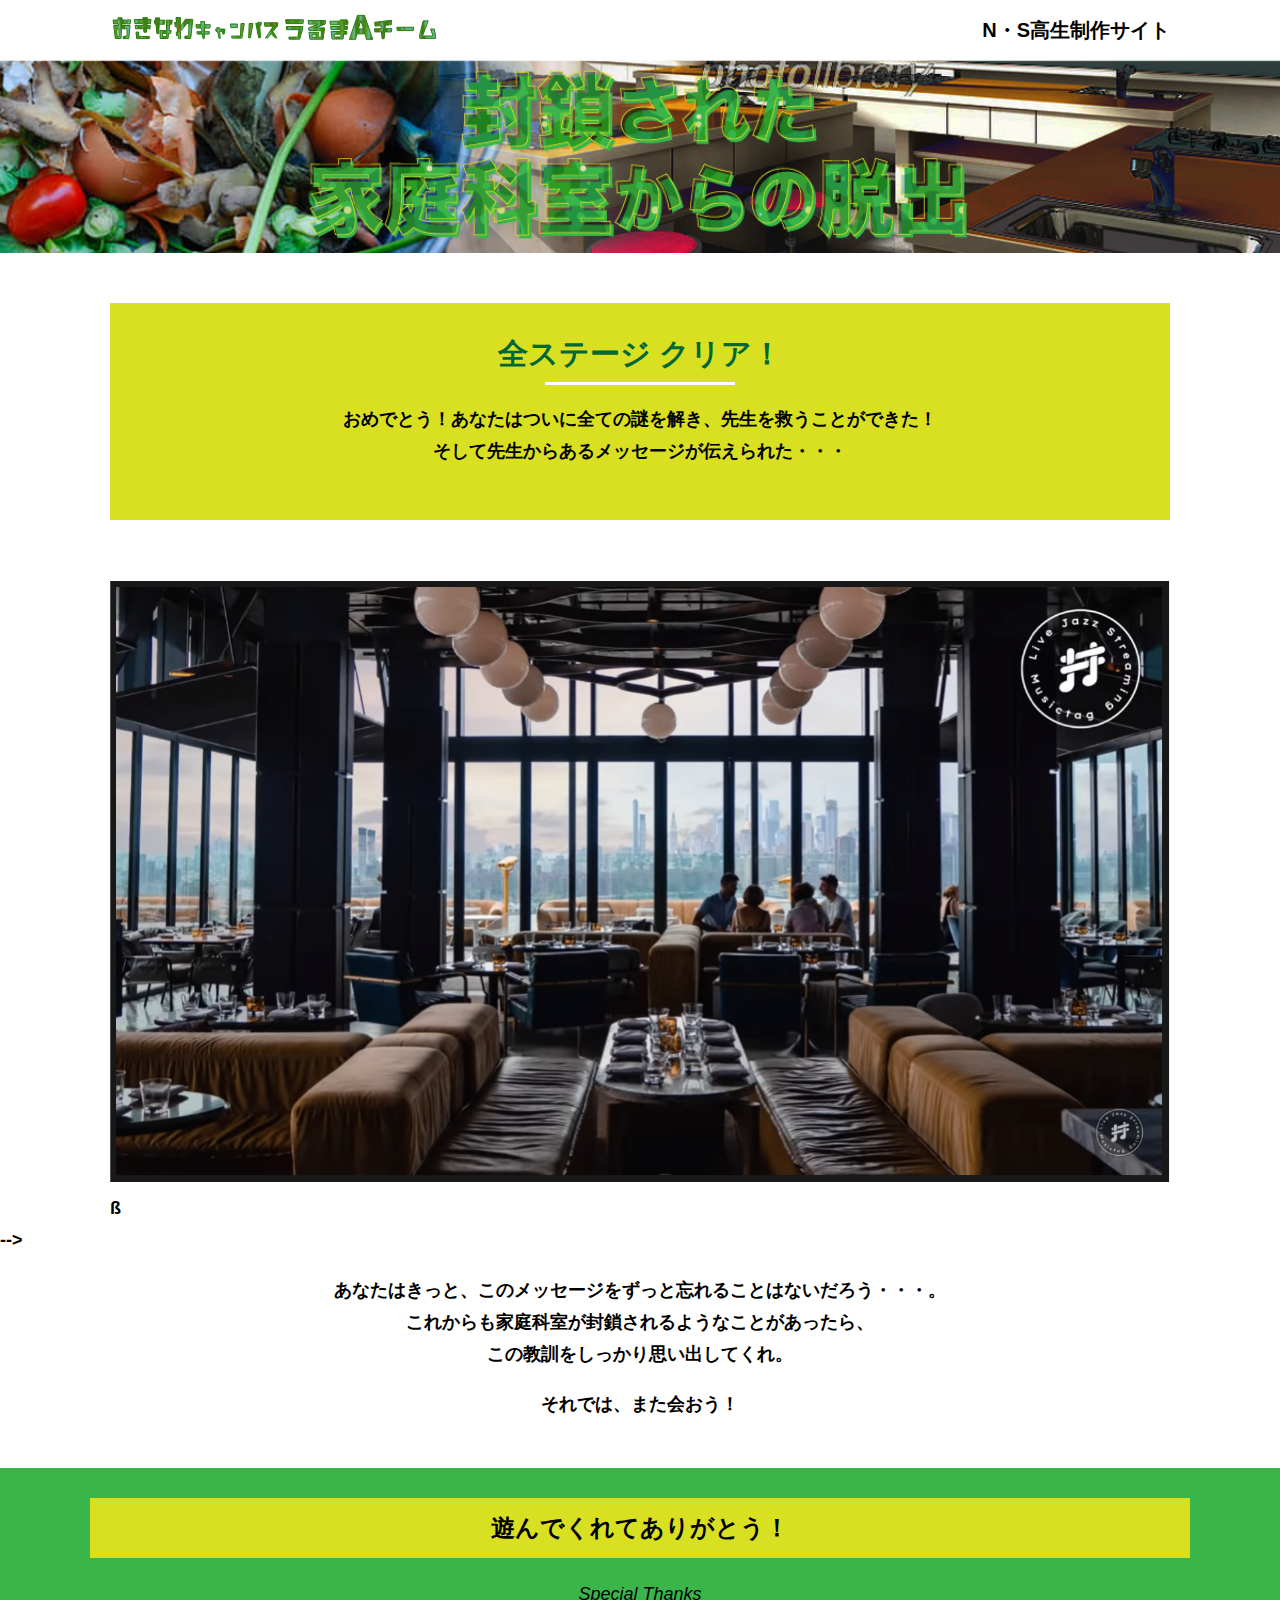
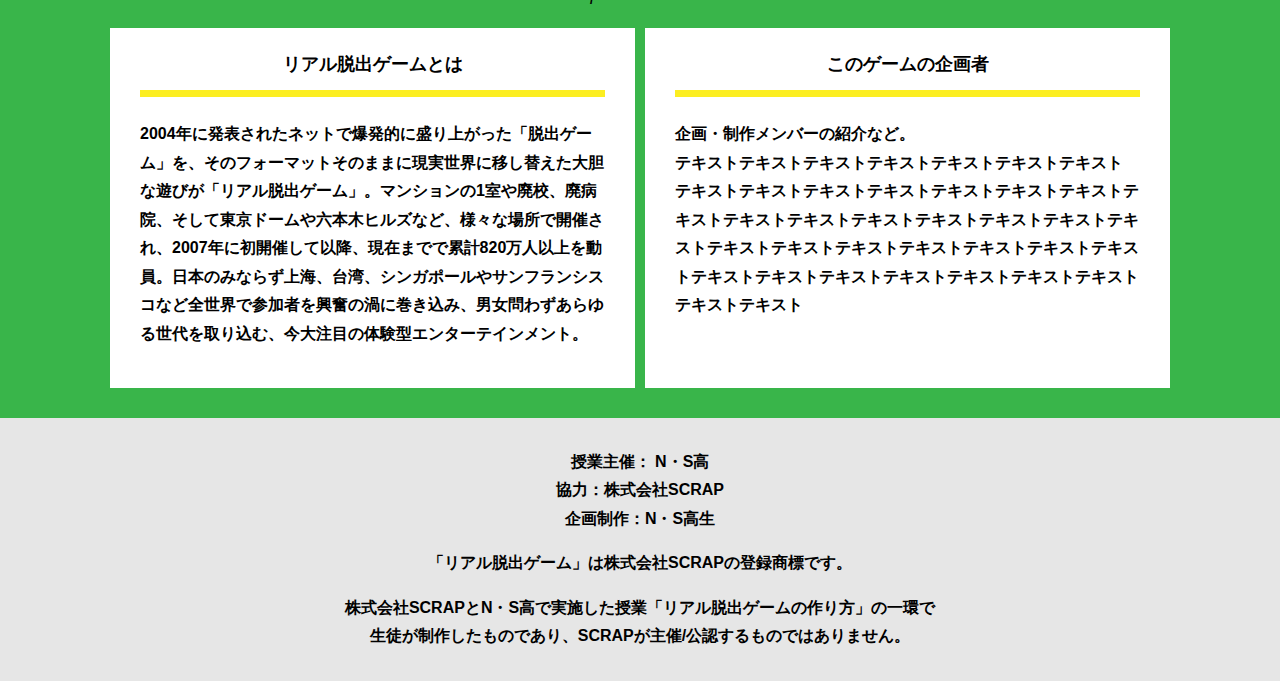
==== final.html @ 896b47c1 "Add files via upload" ====
<!DOCTYPE html>
<html lang="ja">
<head>
  <meta charset="UTF-8">
  <meta http-equiv="X-UA-Compatible" content="IE=edge">
  <meta name="viewport" content="width=device-width, initial-scale=1.0">
  <title>封鎖された家庭科室からの脱出 │ Project N</title>
  <link rel="stylesheet" href="assets/css/normalize.css">
  <link rel="stylesheet" href="assets/css/style.css">
</head>
<body>
  <header class="header">
    <div class="container">
      <div class="header__logo"><img src="assets/images/logo.svg" alt="チームロゴ"></div>
      <div class="header__name">N・S高生制作サイト</div>
    </div>
  </header>
  <main class="main final-page">
    <!-- タイトルエリア　ここから -->
    <h1 class="main-title"><img src="assets/images/main-image.png" alt="封鎖された家庭科室からの脱出"></h1>
    <!-- タイトルエリア　ここまで -->
    <section class="section">
      <div class="container">
        <div class="box bg-color--subcolor">
          <h2 class="section-title--border">全ステージ クリア！</h2>
          <p class="text-center">おめでとう！あなたはついに全ての謎を解き、先生を救うことができた！<br>
            そして先生からあるメッセージが伝えられた・・・</p>
        </div>
      </div>
    </section>
    <section class="section">
      <div class="container">
          <figure class="image__container">
             <img src="assets/images/stage.png" alt="">
          </figure>

<!--  YouTube貼り付け
            <div class="youtube__container">
              <div class="youtube">
                <iframe width="560" height="315" src="https://www.youtube.com/embed/IRyJe-0Uie0?controls=0" title="YouTube video player" frameborder="0" allow="accelerometer; autoplay; clipboard-write; encrypted-media; gyroscope; picture-in-picture" allowfullscreen></iframe>
              </div>
            </div>
Youtube貼り付けここまで-->
          ß
      </div>
         -->
        <p class="text-center">あなたはきっと、このメッセージをずっと忘れることはないだろう・・・。<br>
          これからも家庭科室が封鎖されるようなことがあったら、<br>
          この教訓をしっかり思い出してくれ。</p>
        <p class="text-center">それでは、また会おう！</p>
      </div>
    </section>
    <section class="section bg-color--keycolor">
      <div class="container">
        <h2 class="section-title">遊んでくれてありがとう！</h2>
        <p class="font-eng text-center">Special Thanks</p>
        <div class="row">
          <div class="column">
            <div class="card">
              <h3 class="card__title">リアル脱出ゲームとは</h3>
              <p class="card__content">2004年に発表されたネットで爆発的に盛り上がった「脱出ゲーム」を、そのフォーマットそのままに現実世界に移し替えた大胆な遊びが「リアル脱出ゲーム」。マンションの1室や廃校、廃病院、そして東京ドームや六本木ヒルズなど、様々な場所で開催され、2007年に初開催して以降、現在までで累計820万人以上を動員。日本のみならず上海、台湾、シンガポールやサンフランシスコなど全世界で参加者を興奮の渦に巻き込み、男女問わずあらゆる世代を取り込む、今大注目の体験型エンターテインメント。</p>
            </div>
          </div>
          <div class="column">
            <div class="card">
              <h3 class="card__title">このゲームの企画者</h3>
              <p class="card__content">企画・制作メンバーの紹介など。<br>
                テキストテキストテキストテキストテキストテキストテキスト<br>
                テキストテキストテキストテキストテキストテキストテキストテキストテキストテキストテキストテキストテキストテキストテキストテキストテキストテキストテキストテキストテキストテキストテキストテキストテキストテキストテキストテキストテキストテキストテキスト</p>
            </div>
          </div>
        </div>
      </div>
    </section>
  </main>
  <footer class="footer section bg-color--gray">
    <div class="container">
        <p class="text-center">授業主催： N・S高<br>協力：株式会社SCRAP<br>企画制作：N・S高生</p>
        <p class="text-center">「リアル脱出ゲーム」は株式会社SCRAPの登録商標です。</p>
        <p class="text-center">株式会社SCRAPとN・S高で実施した授業「リアル脱出ゲームの作り方」の一環で<br>生徒が制作したものであり、SCRAPが主催/公認するものではありません。</p>
    </div>
  </footer>
</body>
</html>
---- assets/css/style.css ----
@charset "UTF-8";
/****************************
 * 共通CSSのテンプレートです。
*****************************/
*,
*::before,
*::after {
  -webkit-box-sizing: border-box;
          box-sizing: border-box;
}

html {
  font-size: 18px;
  -webkit-box-sizing: border-box;
          box-sizing: border-box;
}

body {
  overflow-x: hidden;
  font-family: "游ゴシック体", "Yu Gothic", YuGothic, "ヒラギノ角ゴ Pro", "Hiragino Kaku Gothic Pro", "メイリオ", "Meiryo", sans-serif;
  font-size: 18px;
  line-height: 1.77778;
  font-weight: bold;
  text-decoration: none;
  border: none;
  list-style: none;
  color: #000;
  margin: 0;
}

img {
  width: 100%;
}

figure {
  margin: 0;
}

figcaption {
  margin-top: 30px;
  font-size: 14px;
}

@media screen and (max-width: 767px) {
  figcaption {
    font-size: 13px;
  }
}

input[type=text] {
  font-size: 18px;
  border: none;
  padding: 25px 35px;
  display: block;
  margin: 0 auto;
  max-width: 580px;
  width: 100%;
}

::-webkit-input-placeholder {
  color: #999;
}

:-ms-input-placeholder {
  color: #999;
}

::-ms-input-placeholder {
  color: #999;
}

::placeholder {
  color: #999;
}

button {
  cursor: pointer;
  display: block;
  border: none;
  margin: 0 auto;
  background-color: #006837;
  color: #fff;
  width: 287px;
  height: 55px;
}

/*******************
* Layout
*******************/
.section {
  padding-top: 30px;
  padding-bottom: 30px;
}

.section--clear {
  /* ステージクリア画面 */
  position: fixed;
  display: none;
  /* 読み込み時に一瞬表示されるのを防ぐ */
  -webkit-box-pack: center;
      -ms-flex-pack: center;
          justify-content: center;
  -webkit-box-align: center;
      -ms-flex-align: center;
          align-items: center;
  top: 0;
  bottom: 0;
  left: 0;
  right: 0;
  z-index: 200;
}

.section--clear.isClear {
  display: -webkit-box;
  display: -ms-flexbox;
  display: flex;
}

.container {
  width: 1100px;
  padding-left: 20px;
  padding-right: 20px;
  margin: 0 auto;
}

@media screen and (max-width: 1100px) {
  .container {
    width: calc(100% - 40px);
  }
}

.row {
  display: -webkit-box;
  display: -ms-flexbox;
  display: flex;
  -ms-flex-line-pack: stretch;
      align-content: stretch;
  gap: 10px;
}

.row + .row {
  margin-top: 20px;
}

.column {
  width: 100%;
}

.card {
  background-color: #fff;
  margin-bottom: 20px;
  height: 100%;
}

.card__title {
  font-size: 18px;
  text-align: center;
  margin: 0;
  padding: 20px 30px;
  position: relative;
  cursor: pointer;
}

.card__content {
  -webkit-transition: all 0.3s;
  transition: all 0.3s;
  font-size: 16px;
  padding: 20px 30px;
  margin: 0;
  position: relative;
}

.card__content::before {
  display: block;
  content: '';
  width: calc(100% - 60px);
  height: 7px;
  background-color: #fcee21;
  position: absolute;
  top: -10px;
  left: 30px;
}

.hint-page .card {
  height: auto;
}

.hint-page .card__content {
  display: none;
  text-align: center;
}

.hint-page .card__arrow {
  position: absolute;
  top: calc(50% - 12px);
  right: 45px;
  -webkit-transform: rotate(90deg);
          transform: rotate(90deg);
  -webkit-transition: all 0.3s;
  transition: all 0.3s;
  fill: #009245;
  width: 12px;
  height: 24px;
}

.hint-page .card.is-open .card__content {
  display: block;
}

.hint-page .card.is-open .card__arrow {
  -webkit-transform: rotate(-90deg);
          transform: rotate(-90deg);
}

.box {
  padding: 35px 30px;
}

.youtube {
  position: relative;
  width: 100%;
  padding-top: 56.25%;
}

.youtube iframe {
  position: absolute;
  top: 0;
  left: 0;
  width: 100%;
  height: 100%;
}

.youtube__container {
  max-width: 800px;
  margin: 0 auto;
}

/*********************
* Color
*********************/
.bg-color--keycolor {
  background-color: #39b54a;
}

.bg-color--subcolor {
  background-color: #d9e021;
}

.bg-color--gray {
  background-color: #e6e6e6;
}

/*********************
* title
**********************/
.main-title {
  margin: 0;
}

.sub-title {
  text-align: center;
  font-size: 18px;
  line-height: 1.66667;
}

.sub-title__bg {
  background-color: #fcee21;
  padding-left: 1rem;
  padding-right: 1rem;
}

.section-title {
  font-size: 24px;
  line-height: 1.75;
  text-align: center;
  padding: 9px 20px;
  background-color: #d9e021;
  margin: 0 -20px 20px -20px;
}

.section-title__stage {
  display: inline-block;
  margin-right: 2rem;
}

.section-title--keycolorlight {
  background-color: #8cc63f;
}

.section-title--keycolorlight .section-title__stage {
  color: #fff;
}

.section-title--keycolor {
  background-color: #39b54a;
}

.section-title--story {
  width: 330px;
  margin: 0 auto 20px;
}

.section-title--border {
  position: relative;
  font-size: 30px;
  text-align: center;
  line-height: 1.06667;
  margin: 0;
  padding-bottom: 15px;
  color: #006837;
}

.section-title--border::after {
  position: absolute;
  bottom: 0;
  left: calc(50% - 95px);
  display: block;
  content: '';
  background-color: #fff;
  height: 2.6px;
  width: 190px;
}

/******************
* text
******************/
.font-eng {
  font-style: italic;
  font-weight: normal;
}

/*************************
* Button
*************************/
.btn {
  display: block;
  text-decoration: none;
  cursor: pointer;
  background-color: #006837;
  color: #fff;
  font-size: 24px;
  line-height: 1.54167;
  text-align: center;
  padding: 11.5px;
  width: calc(100% - 40px);
  max-width: 700px;
  margin: 10px auto;
  position: relative;
}

.btn:hover {
  opacity: 0.7;
}

.btn__arrow {
  position: absolute;
  top: calc(50% - 12px);
  right: 15px;
  fill: #fff;
  width: 12px;
  height: 24px;
}

/****************
* header
*****************/
.header {
  background-color: #fff;
  height: 60px;
}

.header .container {
  display: -webkit-box;
  display: -ms-flexbox;
  display: flex;
  -webkit-box-pack: justify;
      -ms-flex-pack: justify;
          justify-content: space-between;
  -webkit-box-align: center;
      -ms-flex-align: center;
          align-items: center;
  height: 100%;
}

.header__logo {
  width: 330px;
  height: 42px;
}

.header__name {
  font-size: 20px;
  line-height: 1.1;
}

.footer {
  font-size: 16px;
}

.footer p:first-child {
  margin-top: 0;
}

.footer p:last-child {
  margin-bottom: 0;
}

/********************
* main
********************/
.story__note {
  margin: 0;
}

.story__note__outer {
  width: 860px;
  display: -webkit-box;
  display: -ms-flexbox;
  display: flex;
  padding: 20px;
  margin: 20px auto;
  -webkit-box-pack: center;
      -ms-flex-pack: center;
          justify-content: center;
}

@media screen and (max-width: 940px) {
  .story__note__outer {
    width: 100%;
  }
}

.stage-column__container + .stage-column__container {
  border-top: 2px solid #fff;
}

.answer {
  font-size: 18px;
  margin-bottom: 20px;
  line-height: 80px;
  word-spacing: 20px;
}

.err-message {
  color: #c1272d;
  font-size: 18px;
  text-align: center;
}

.link-hint {
  text-align: center;
  display: block;
  margin-top: 20px;
}

.clear-message {
  background-color: #d9e021;
  padding: 30px 30px 60px;
  position: relative;
}

.clear-message__title {
  position: relative;
  display: block;
  text-align: center;
  color: #006837;
  font-size: 30px;
  padding-bottom: 10px;
  margin-bottom: 35px;
}

.clear-message__title::after {
  content: '';
  position: absolute;
  display: block;
  width: 183px;
  height: 2px;
  background-color: #fff;
  bottom: 0;
  left: calc(50% - (183px/2));
}

.clear-message__content {
  text-align: center;
}

.clear-message__btn {
  position: absolute;
  bottom: -30px;
  left: calc(50% - 144px);
  width: 288px;
  margin: 0;
}

/********************
* Utility
********************/
.text-center {
  text-align: center;
}

.text-left {
  text-align: left;
}

.text-right {
  text-align: right;
}

.hidden {
  display: none;
}
/*# sourceMappingURL=style.css.map */
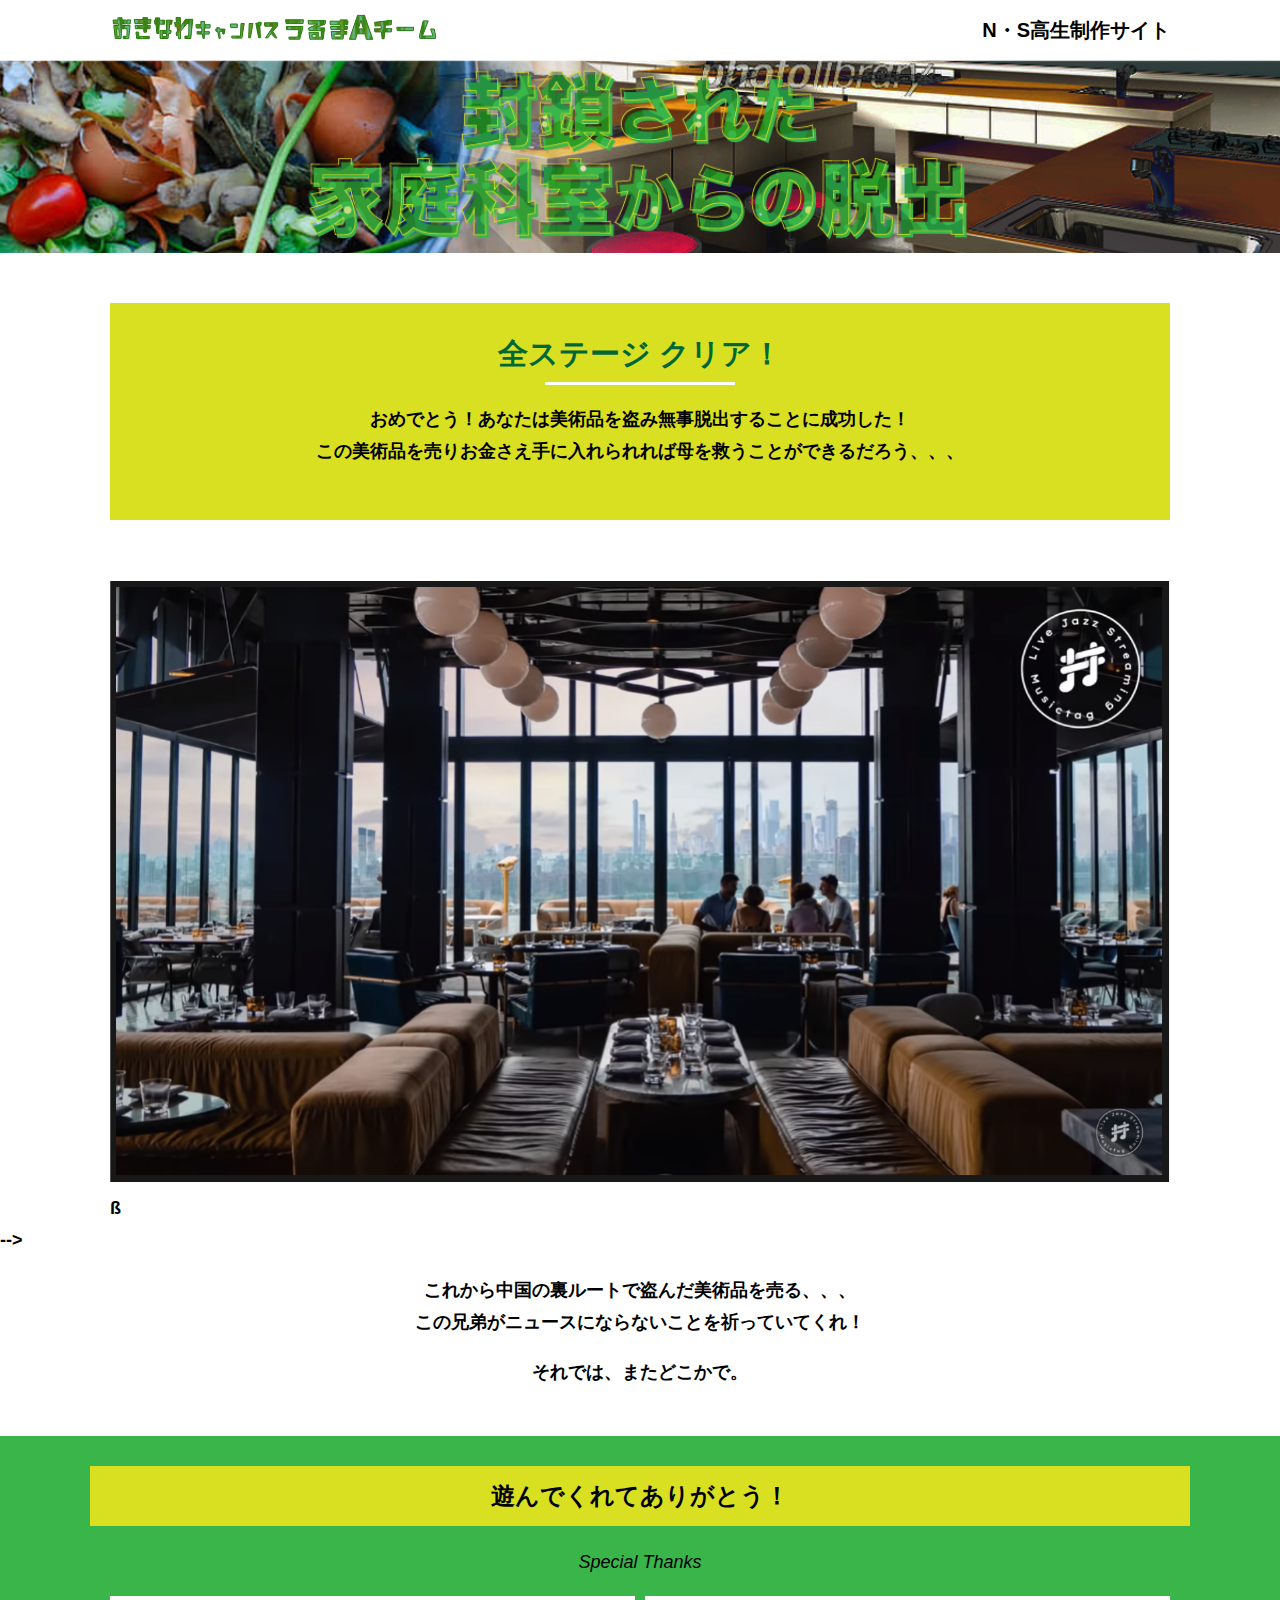
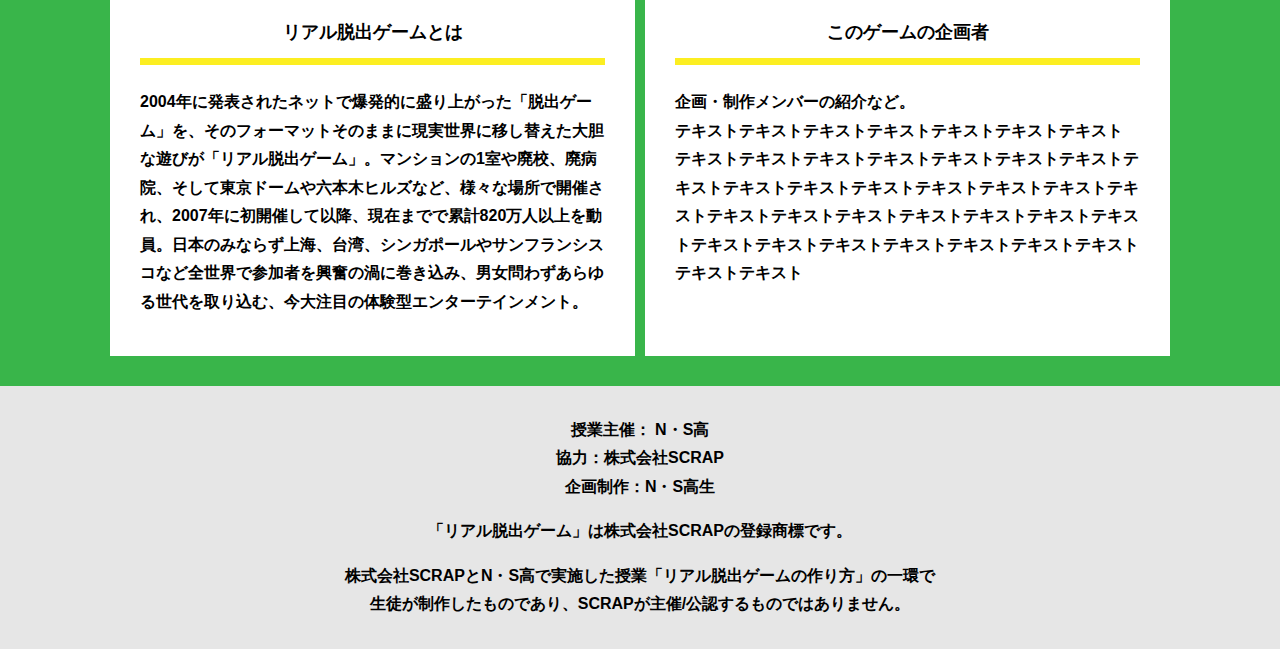
==== commit bb5bed7f: "Update final.html" ====
--- a/final.html
+++ b/final.html
@@ -4,7 +4,7 @@
   <meta charset="UTF-8">
   <meta http-equiv="X-UA-Compatible" content="IE=edge">
   <meta name="viewport" content="width=device-width, initial-scale=1.0">
-  <title>封鎖された家庭科室からの脱出 │ Project N</title>
+  <title>バーバラ美術館強盗事件 │ Project N</title>
   <link rel="stylesheet" href="assets/css/normalize.css">
   <link rel="stylesheet" href="assets/css/style.css">
 </head>
@@ -17,14 +17,14 @@
   </header>
   <main class="main final-page">
     <!-- タイトルエリア　ここから -->
-    <h1 class="main-title"><img src="assets/images/main-image.png" alt="封鎖された家庭科室からの脱出"></h1>
+    <h1 class="main-title"><img src="assets/images/main-image.png" alt="バーバラ美術館強盗事件"></h1>
     <!-- タイトルエリア　ここまで -->
     <section class="section">
       <div class="container">
         <div class="box bg-color--subcolor">
           <h2 class="section-title--border">全ステージ クリア！</h2>
-          <p class="text-center">おめでとう！あなたはついに全ての謎を解き、先生を救うことができた！<br>
-            そして先生からあるメッセージが伝えられた・・・</p>
+          <p class="text-center">おめでとう！あなたは美術品を盗み無事脱出することに成功した！<br>
+            この美術品を売りお金さえ手に入れられれば母を救うことができるだろう、、、</p>
         </div>
       </div>
     </section>
@@ -44,10 +44,9 @@
           ß
       </div>
          -->
-        <p class="text-center">あなたはきっと、このメッセージをずっと忘れることはないだろう・・・。<br>
-          これからも家庭科室が封鎖されるようなことがあったら、<br>
-          この教訓をしっかり思い出してくれ。</p>
-        <p class="text-center">それでは、また会おう！</p>
+        <p class="text-center">これから中国の裏ルートで盗んだ美術品を売る、、、<br>
+         この兄弟がニュースにならないことを祈っていてくれ！<br></p>
+        <p class="text-center">それでは、またどこかで。</p>
       </div>
     </section>
     <section class="section bg-color--keycolor">
@@ -81,4 +80,4 @@
     </div>
   </footer>
 </body>
-</html>+</html>
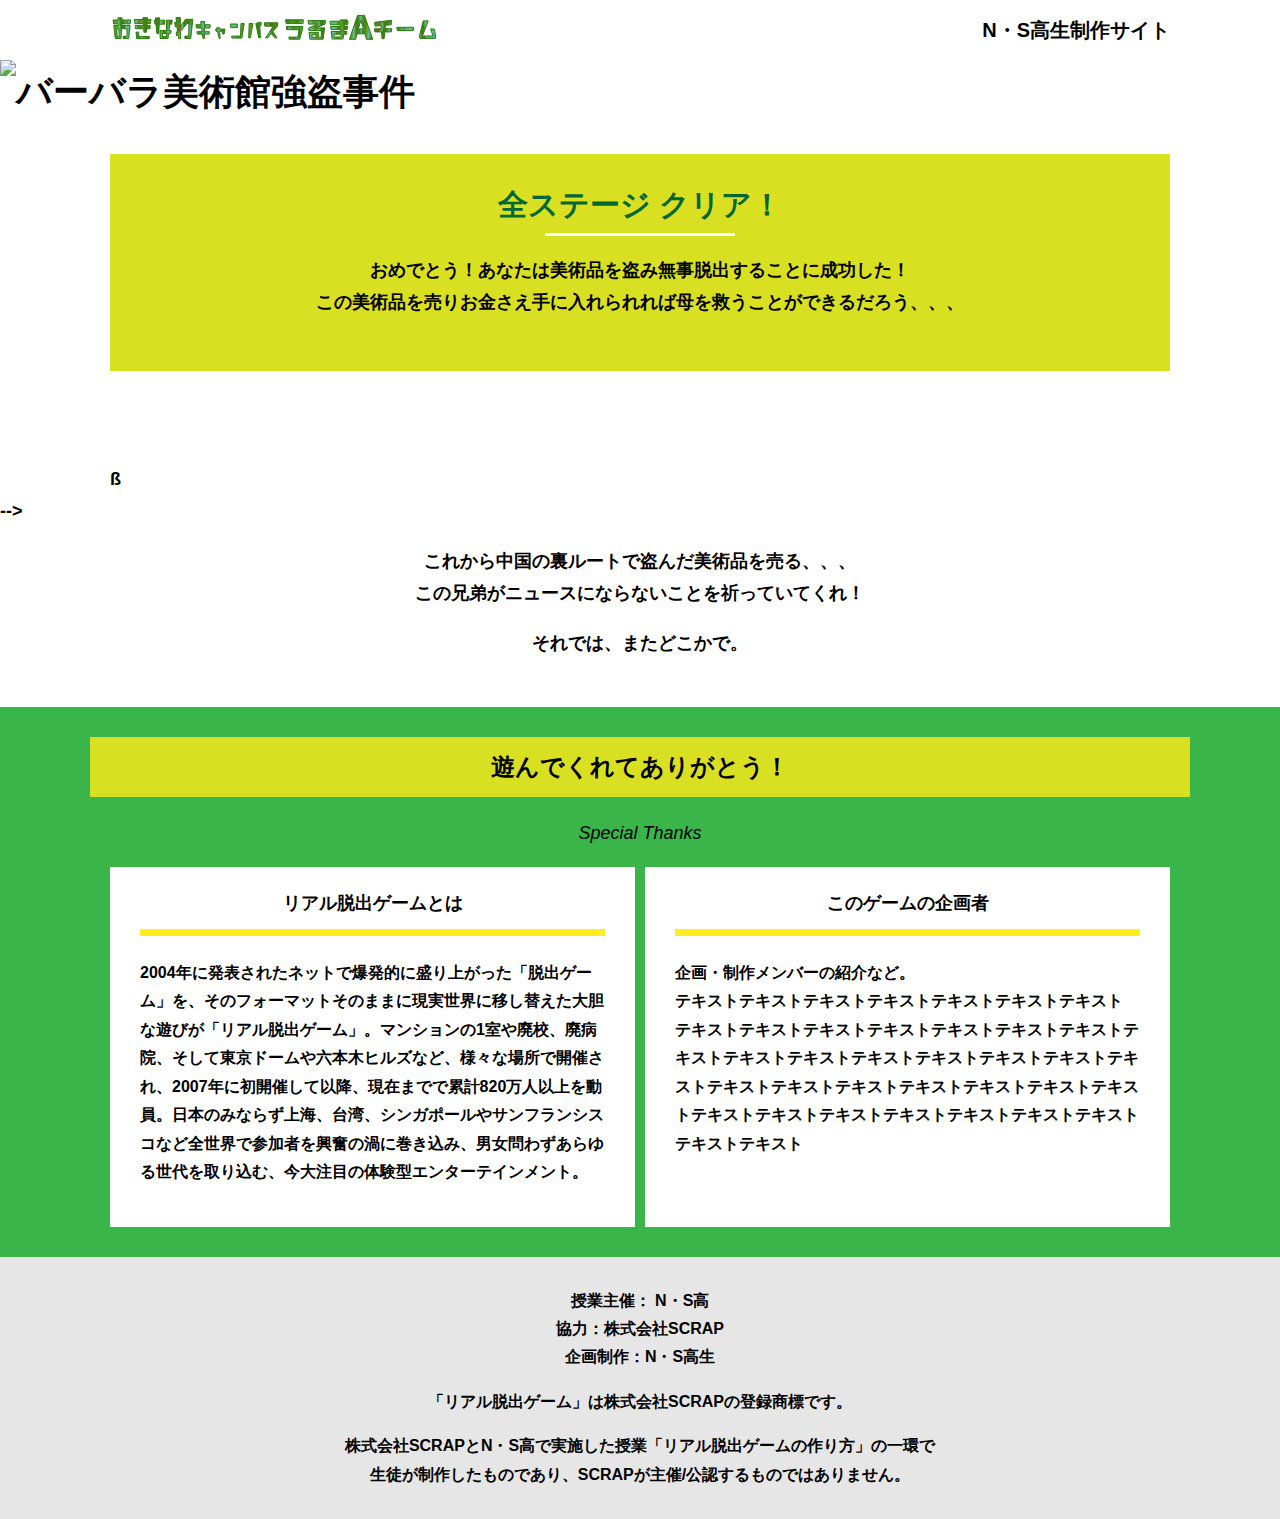
==== commit 6c32312a: "Update final.html" ====
--- a/final.html
+++ b/final.html
@@ -17,7 +17,7 @@
   </header>
   <main class="main final-page">
     <!-- タイトルエリア　ここから -->
-    <h1 class="main-title"><img src="assets/images/main-image.png" alt="バーバラ美術館強盗事件"></h1>
+    <h1 class="main-title"><img src="assets/images/backgraund1.png" alt="バーバラ美術館強盗事件"></h1>
     <!-- タイトルエリア　ここまで -->
     <section class="section">
       <div class="container">
@@ -31,7 +31,7 @@
     <section class="section">
       <div class="container">
           <figure class="image__container">
-             <img src="assets/images/stage.png" alt="">
+             <img src="assets/images/question6.png" alt="">
           </figure>
 
 <!--  YouTube貼り付け
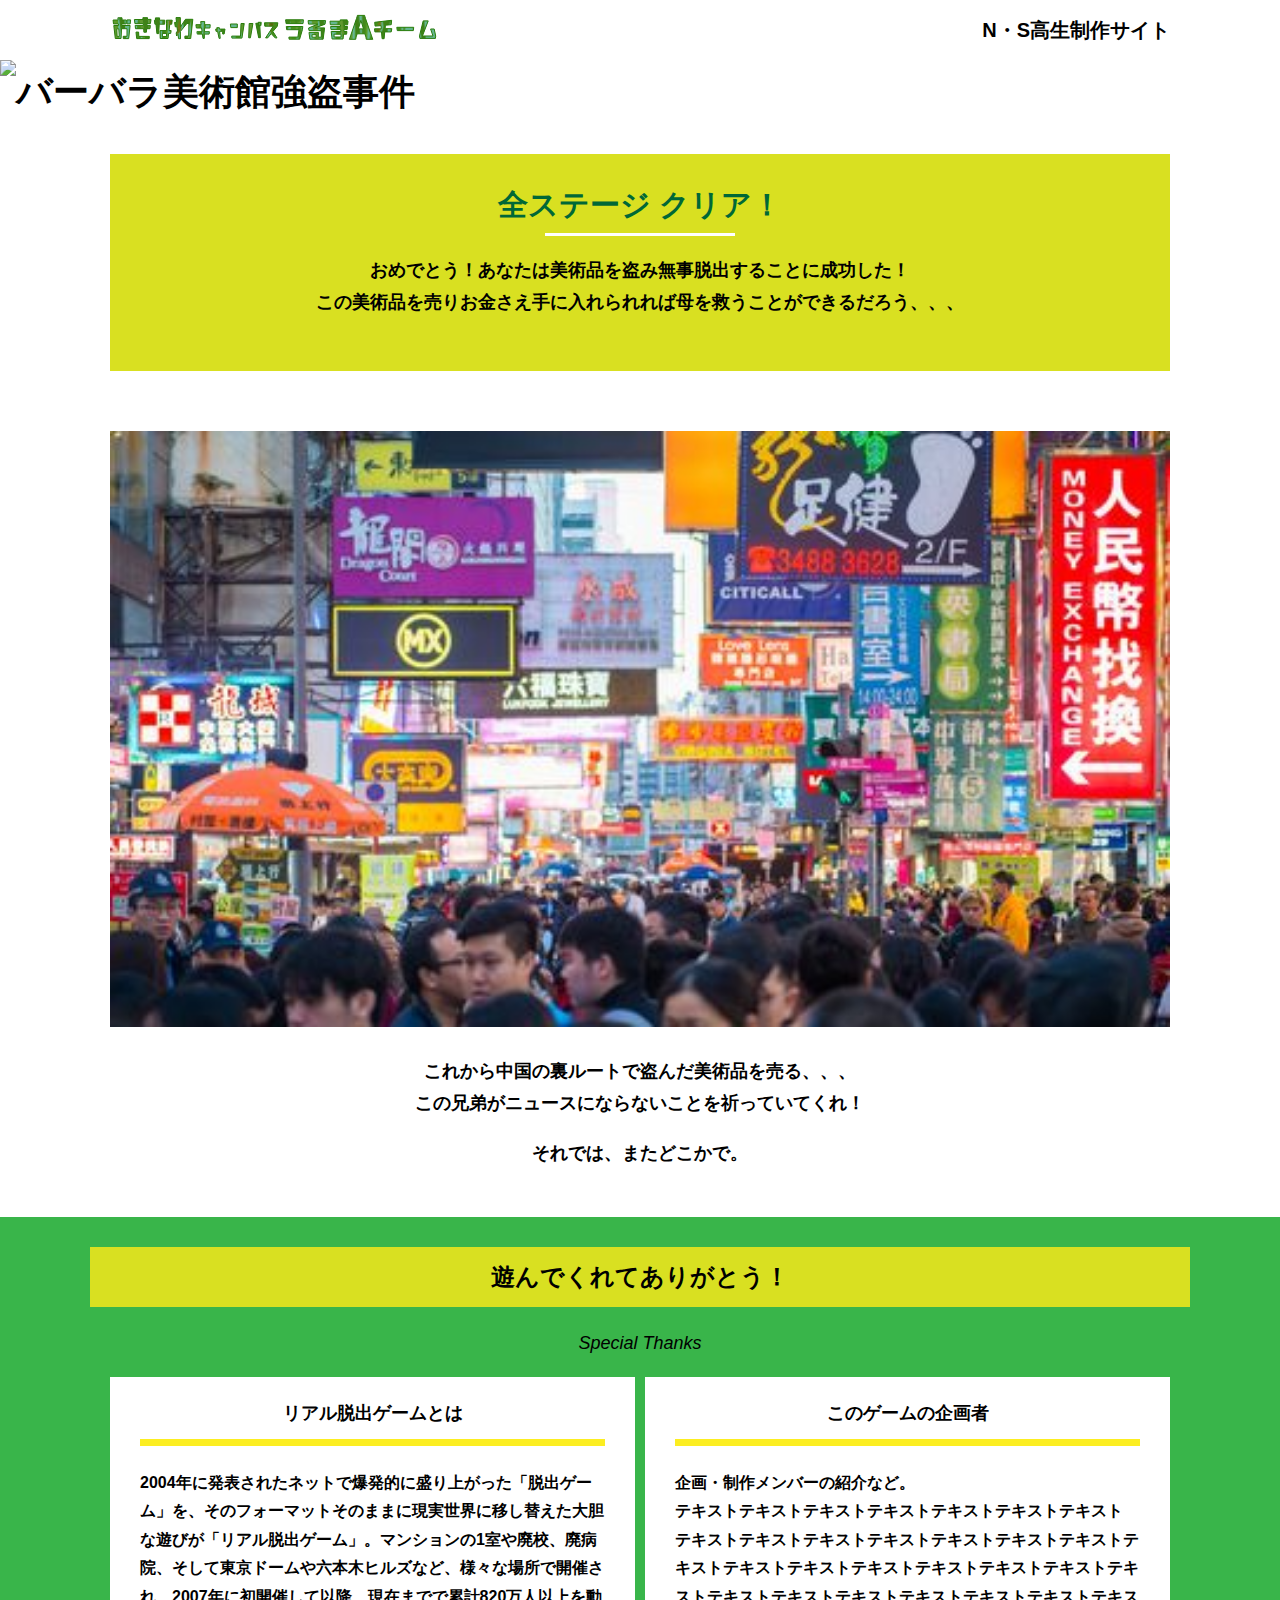
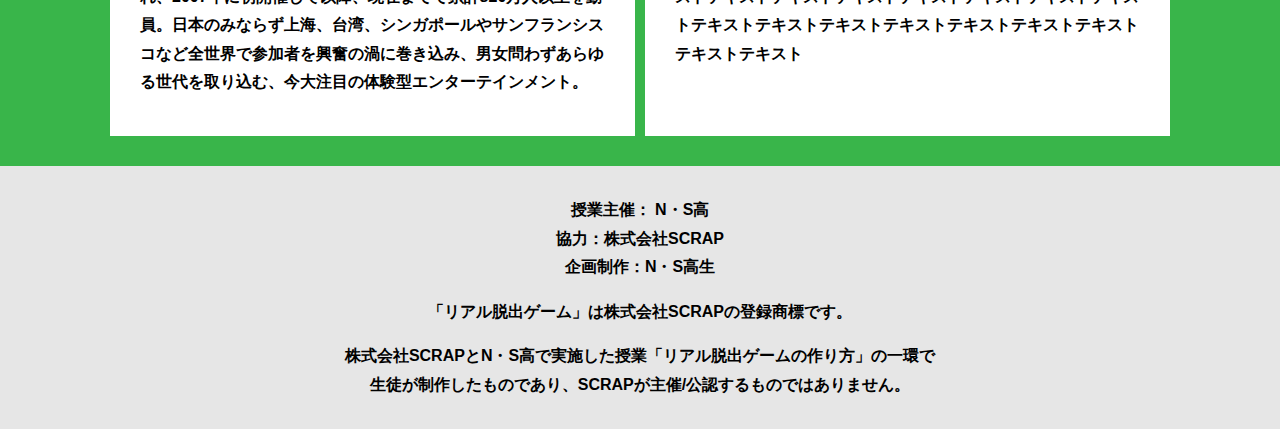
==== commit b036ade5: "Update final.html" ====
--- a/final.html
+++ b/final.html
@@ -17,7 +17,7 @@
   </header>
   <main class="main final-page">
     <!-- タイトルエリア　ここから -->
-    <h1 class="main-title"><img src="assets/images/backgraund1.png" alt="バーバラ美術館強盗事件"></h1>
+    <h1 class="main-title"><img src="assets/images/background1.png" alt="バーバラ美術館強盗事件"></h1>
     <!-- タイトルエリア　ここまで -->
     <section class="section">
       <div class="container">
@@ -31,7 +31,7 @@
     <section class="section">
       <div class="container">
           <figure class="image__container">
-             <img src="assets/images/question6.png" alt="">
+             <img src="assets/images/question6.jpeg" alt="">
           </figure>
 
 <!--  YouTube貼り付け
@@ -41,9 +41,9 @@
               </div>
             </div>
 Youtube貼り付けここまで-->
-          ß
+          
       </div>
-         -->
+         
         <p class="text-center">これから中国の裏ルートで盗んだ美術品を売る、、、<br>
          この兄弟がニュースにならないことを祈っていてくれ！<br></p>
         <p class="text-center">それでは、またどこかで。</p>
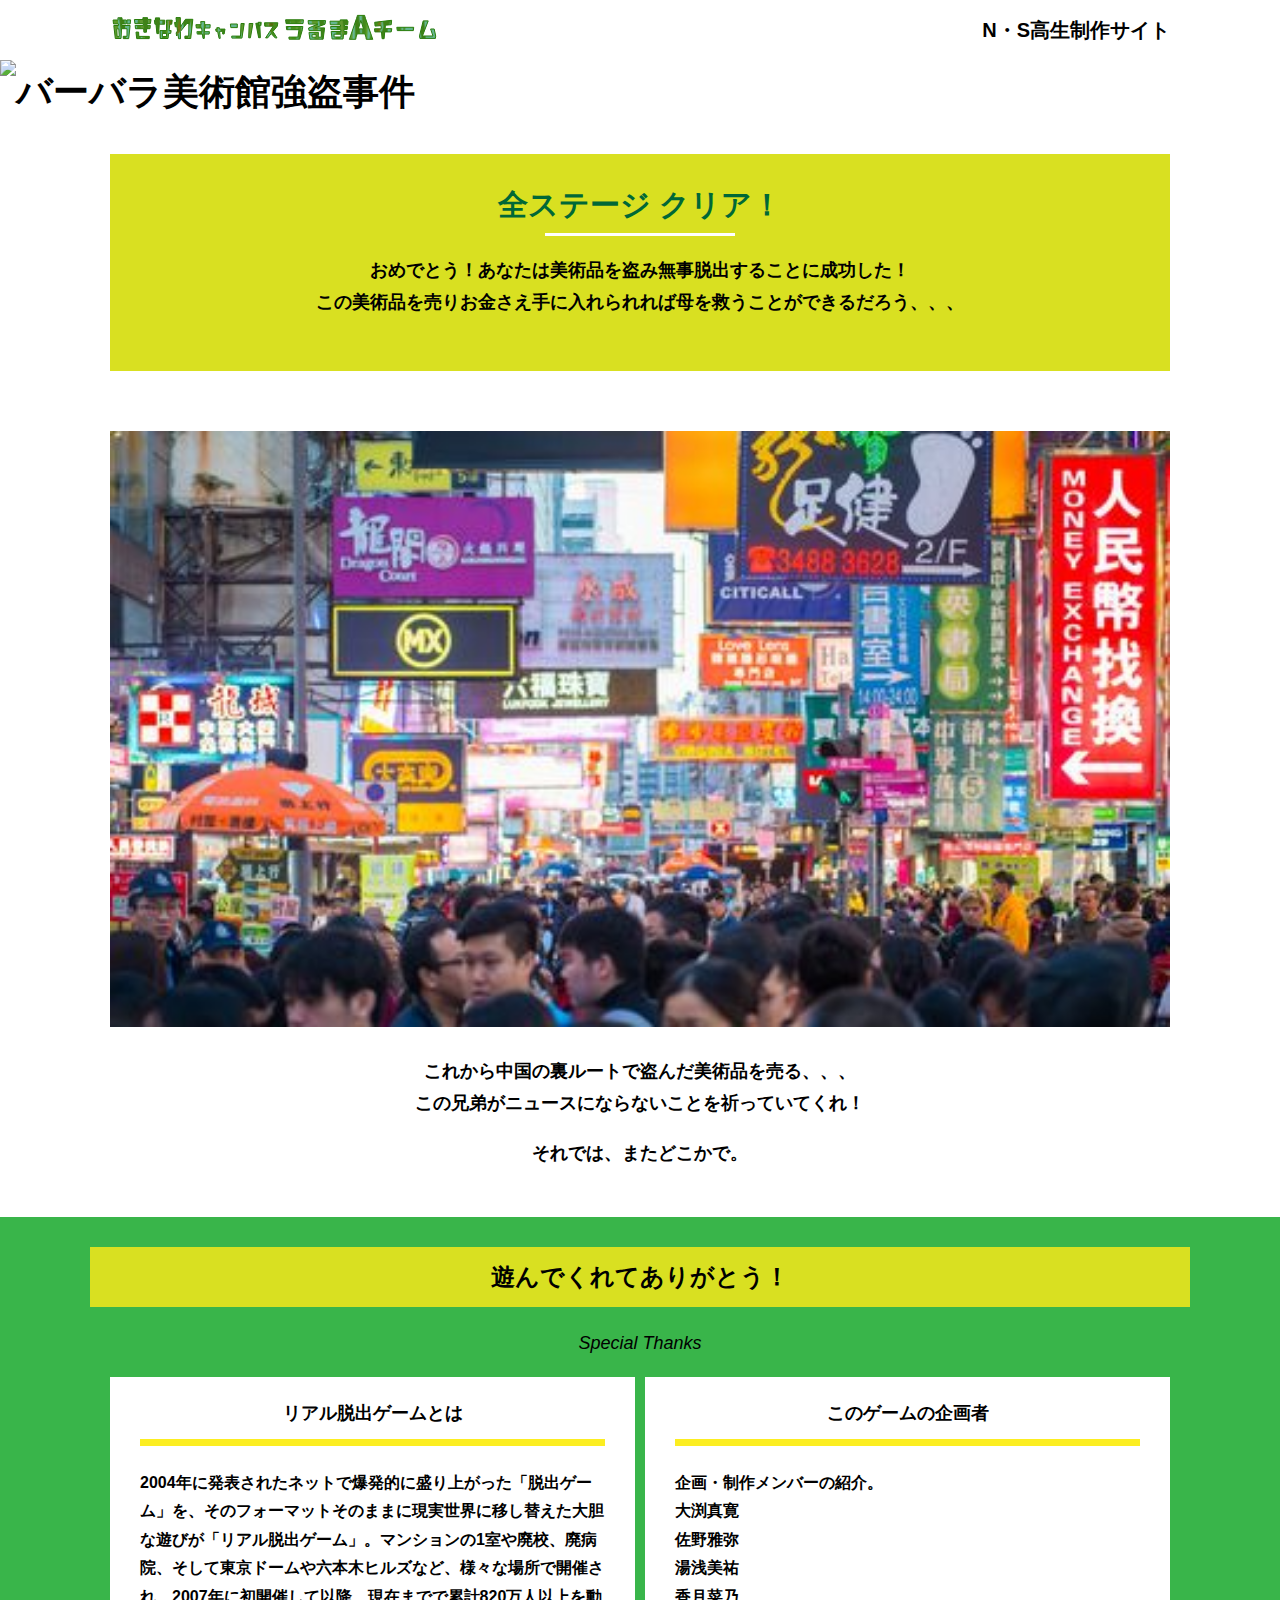
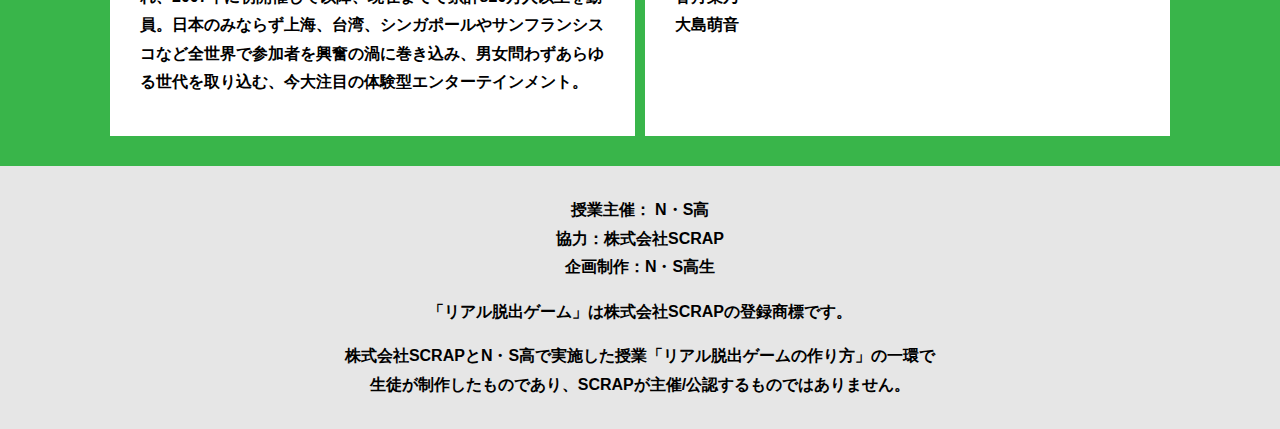
==== commit 42b95b4a: "Update final.html" ====
--- a/final.html
+++ b/final.html
@@ -63,9 +63,12 @@
           <div class="column">
             <div class="card">
               <h3 class="card__title">このゲームの企画者</h3>
-              <p class="card__content">企画・制作メンバーの紹介など。<br>
-                テキストテキストテキストテキストテキストテキストテキスト<br>
-                テキストテキストテキストテキストテキストテキストテキストテキストテキストテキストテキストテキストテキストテキストテキストテキストテキストテキストテキストテキストテキストテキストテキストテキストテキストテキストテキストテキストテキストテキストテキスト</p>
+              <p class="card__content">企画・制作メンバーの紹介。<br>
+                大渕真寛<br>
+                佐野雅弥<br>
+                湯浅美祐<br>
+                香月菜乃<br>
+                大島萌音</p>
             </div>
           </div>
         </div>
